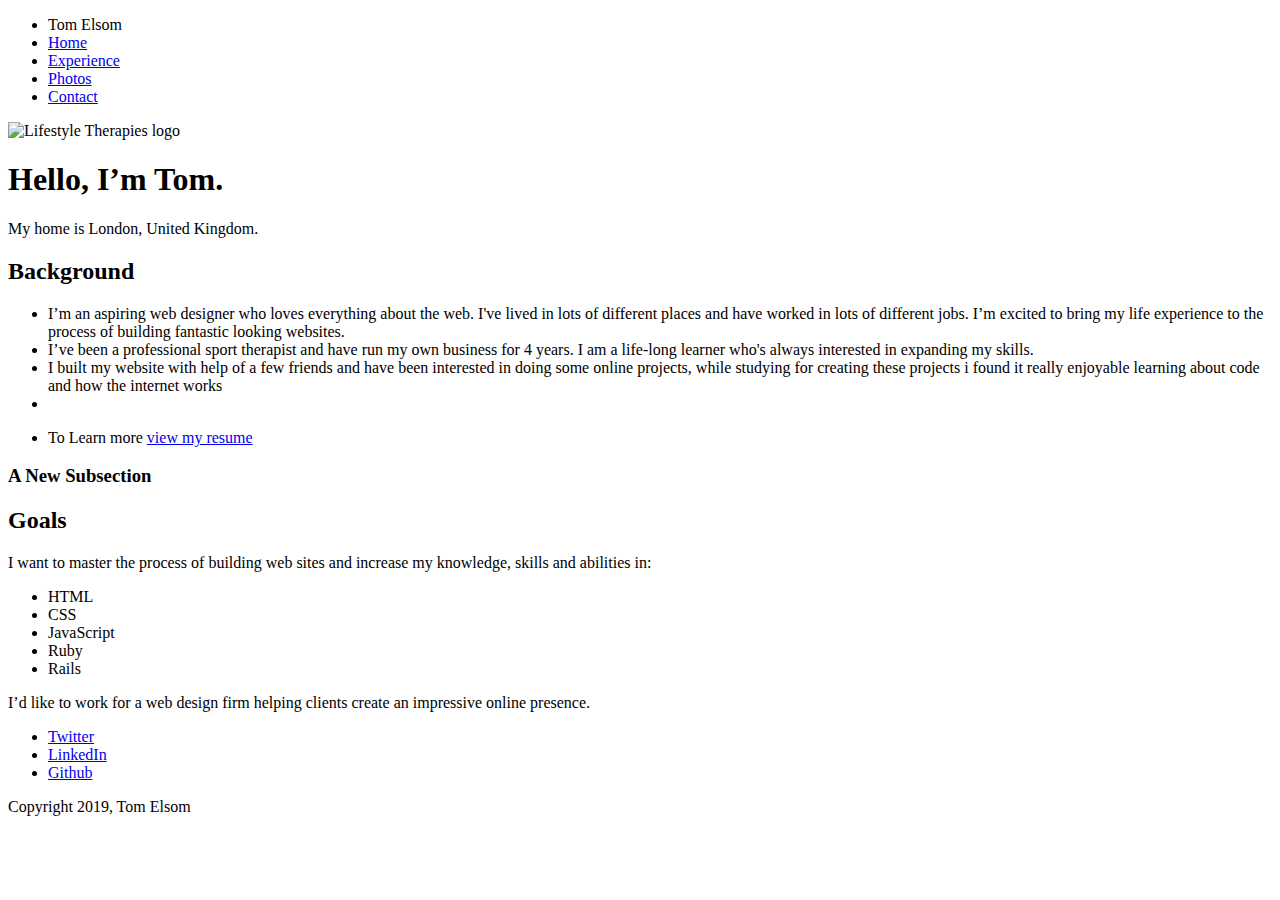
==== index.html @ 4ca05d4f "Tranfering initial project" ====
<!doctype html>
<html lang="en">
<head>
  <meta charset="utf-8">
  <title>Tom Elsom's Profile</title>
  <meta name="viewport" content="width=device-width, initial-scale=1.0">
  <link rel="stylesheet" href="styles.css">
  <link href="https://fonts.googleapis.com/css?family=Muli%7CRoboto:400,300,500,700,900" rel="stylesheet"></head>
  <body>

    <div class="main-nav">
        <ul class="nav">
          <li class="name">Tom Elsom</li>
          <li><a href="#">Home</a></li>
          <li><a href="resume.html">Experience</a></li>
          <li><a href="#">Photos</a></li>
          <li><a href="#">Contact</a></li>
        </ul>
    </div>

    <header>
      <img src="images 2/lifestyle_therapies_logo_CMYK.jpg" alt="Lifestyle Therapies logo" class="profile-image">
      <h1 class="tag name">Hello, I’m Tom.</h1>
      <p class="tag location">My home is London, United Kingdom.</p>
    </header>

    <main class="flex">
      <div class="card">
        <h2 class="card-title">Background</h2>
        <ul>
        <li>I’m an aspiring web designer who loves everything about the web. I've lived in lots of different places and have worked in lots of different jobs. I’m excited to bring my life experience to the process of building fantastic looking websites.</li>
        <li>I’ve been a professional sport therapist and have run my own business for 4 years. I am a life-long learner who's always interested in expanding my skills.</li>
          <li>I built my website with help of a few friends and have been interested in doing some online projects, while studying for creating these projects i found it really enjoyable learning about code and how the internet works</li>
          <li></li>
        </ul>
        <ul>
          <li>To Learn more <a href="resume.html">view my resume</a> </li>
        </ul>
        <h3>A New Subsection</h3>
      </div> 

      <div class="card">
        <h2 class="card-title">Goals</h2>
        <p>I want to master the process of building web sites and increase my knowledge, skills and abilities in:</p>
        <ul class="skills">
          <li>HTML</li>
          <li>CSS</li>
          <li>JavaScript</li>
          <li>Ruby</li>
          <li>Rails</li>
        </ul>
        <p>I’d like to work for a web design firm helping clients create an impressive online presence.</p>
      </div> 

    </main>
    <footer>
      <ul>
        <li><a href="twitter.com" class="social twitter">Twitter</a></li>
        <li><a href="#" class="social linkedin">LinkedIn</a></li>
        <li><a href="#" class="social github">Github</a></li>
      </ul>
      <p class="copyright">Copyright 2019, Tom Elsom</p>
    </footer>
  </body>
  </html>
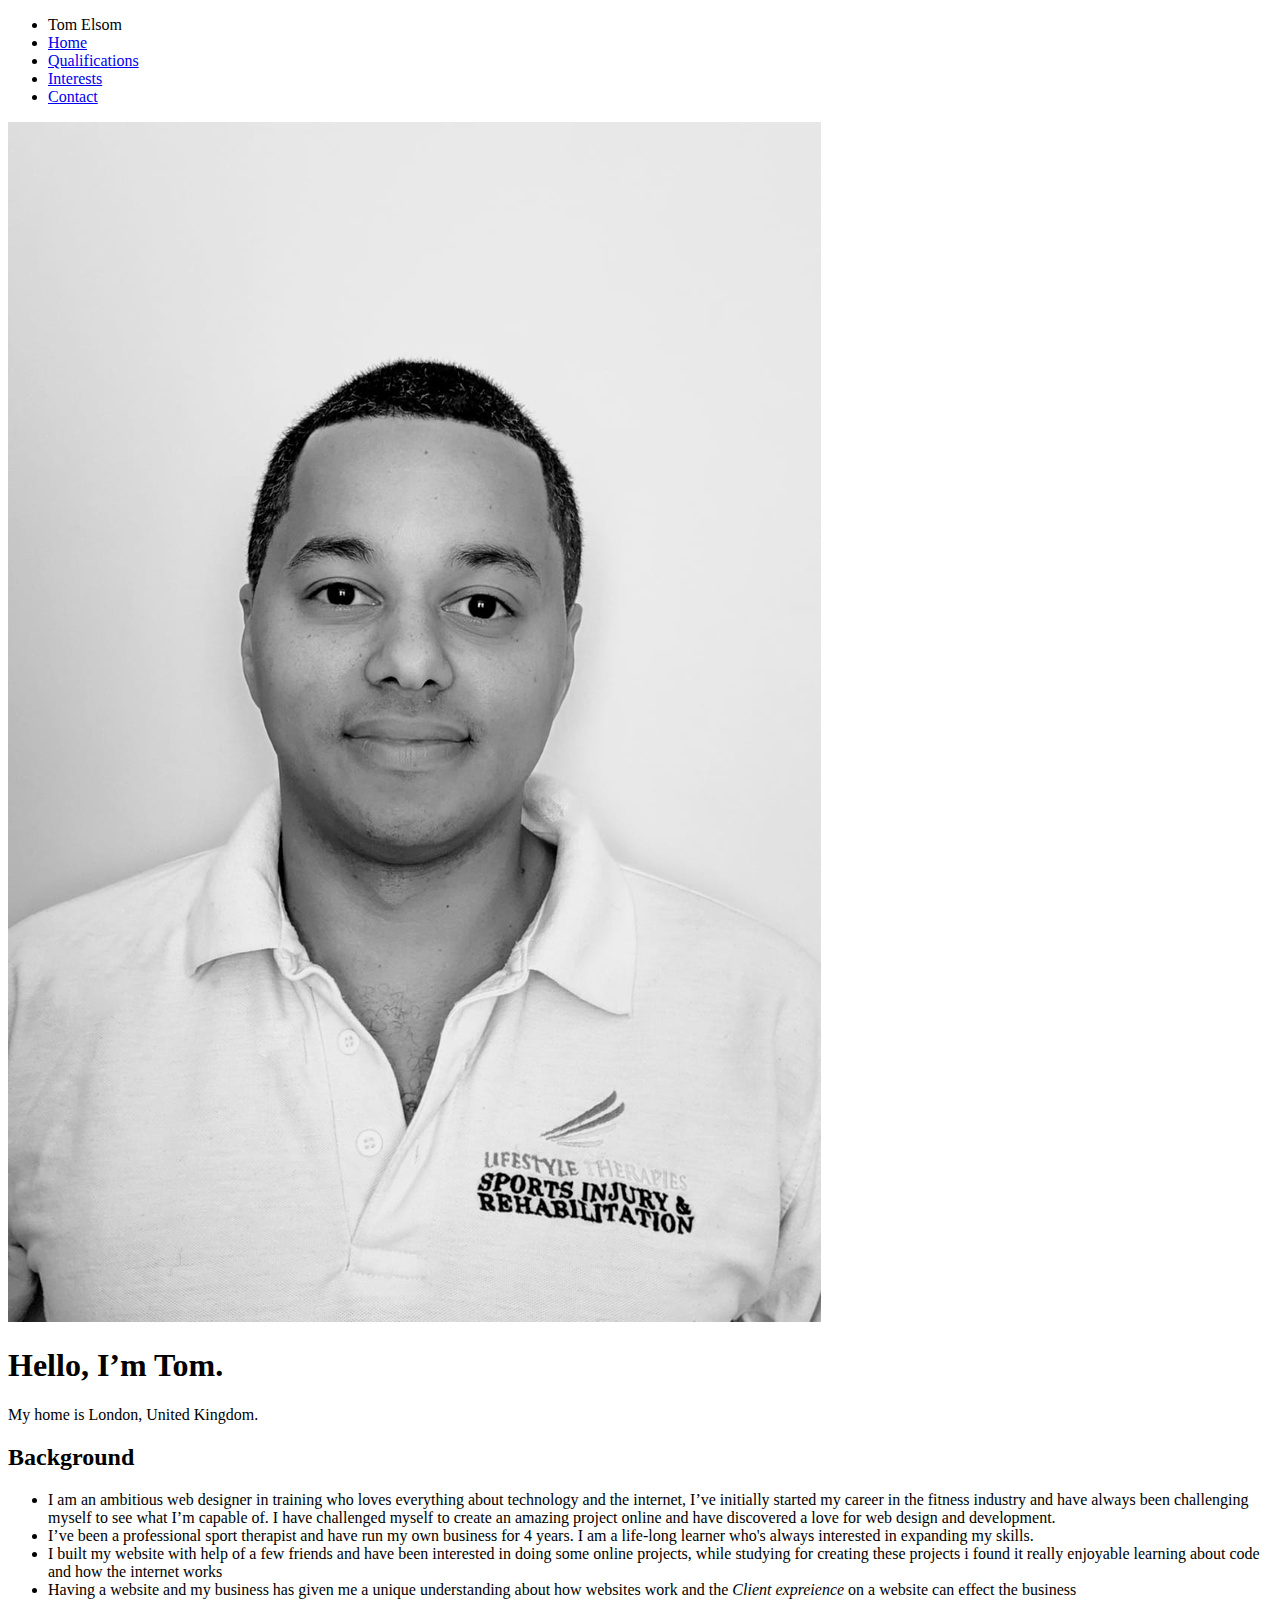
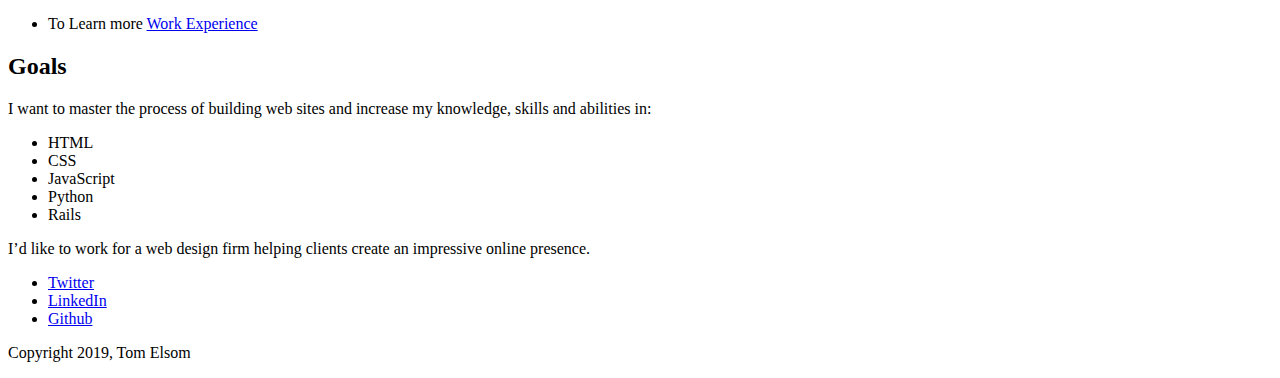
==== commit 51dfe29a: "update 2" ====
--- a/index.html
+++ b/index.html
@@ -11,32 +11,32 @@
     <div class="main-nav">
         <ul class="nav">
           <li class="name">Tom Elsom</li>
-          <li><a href="#">Home</a></li>
-          <li><a href="resume.html">Experience</a></li>
-          <li><a href="#">Photos</a></li>
-          <li><a href="#">Contact</a></li>
+          <li><a href="index.html">Home</a></li>
+          <li><a href="resume.html">Qualifications</a></li>
+          <li><a href="work.html">Interests</a></li>
+          <li><a href="contact.html">Contact</a></li>
         </ul>
     </div>
 
     <header>
-      <img src="images 2/lifestyle_therapies_logo_CMYK.jpg" alt="Lifestyle Therapies logo" class="profile-image">
+      <img src="images-2/rsz_profile_pic.jpg" alt="Picture of Tom" class="profile-image" title="Tom Elsom" >
       <h1 class="tag name">Hello, I’m Tom.</h1>
       <p class="tag location">My home is London, United Kingdom.</p>
     </header>
 
     <main class="flex">
       <div class="card">
-        <h2 class="card-title">Background</h2>
+        <h2 class="card-title"> Background</h2>
         <ul>
-        <li>I’m an aspiring web designer who loves everything about the web. I've lived in lots of different places and have worked in lots of different jobs. I’m excited to bring my life experience to the process of building fantastic looking websites.</li>
+        <li>I am an ambitious web designer in training who loves everything about technology and the internet, I’ve initially started my career in the fitness industry and have always been challenging myself to see what I’m capable of. I have challenged myself to create an amazing project online and have discovered a love for web design and development.</li>
         <li>I’ve been a professional sport therapist and have run my own business for 4 years. I am a life-long learner who's always interested in expanding my skills.</li>
           <li>I built my website with help of a few friends and have been interested in doing some online projects, while studying for creating these projects i found it really enjoyable learning about code and how the internet works</li>
-          <li></li>
+          <li>Having a website and my business has given me a unique understanding about how websites work and the <em>Client expreience</em> on a website can effect the business</li>
         </ul>
         <ul>
-          <li>To Learn more <a href="resume.html">view my resume</a> </li>
+          <li>To Learn more <a href="resume.html">Work Experience</a> </li>
         </ul>
-        <h3>A New Subsection</h3>
+        
       </div> 
 
       <div class="card">
@@ -46,7 +46,7 @@
           <li>HTML</li>
           <li>CSS</li>
           <li>JavaScript</li>
-          <li>Ruby</li>
+          <li>Python</li>
           <li>Rails</li>
         </ul>
         <p>I’d like to work for a web design firm helping clients create an impressive online presence.</p>
@@ -54,11 +54,11 @@
 
     </main>
     <footer>
-      <ul>
-        <li><a href="twitter.com" class="social twitter">Twitter</a></li>
-        <li><a href="#" class="social linkedin">LinkedIn</a></li>
-        <li><a href="#" class="social github">Github</a></li>
-      </ul>
+        <ul>
+            <li><a href="https://twitter.com/Lifestherapy" class="social twitter">Twitter</a></li>
+            <li><a href="https://www.linkedin.com/in/tom-elsom-aa0056193/" class="social linkedin">LinkedIn</a></li>
+            <li><a href="https://github.com/tomelsom01" class="social github">Github</a></li>
+          </ul>
       <p class="copyright">Copyright 2019, Tom Elsom</p>
     </footer>
   </body>
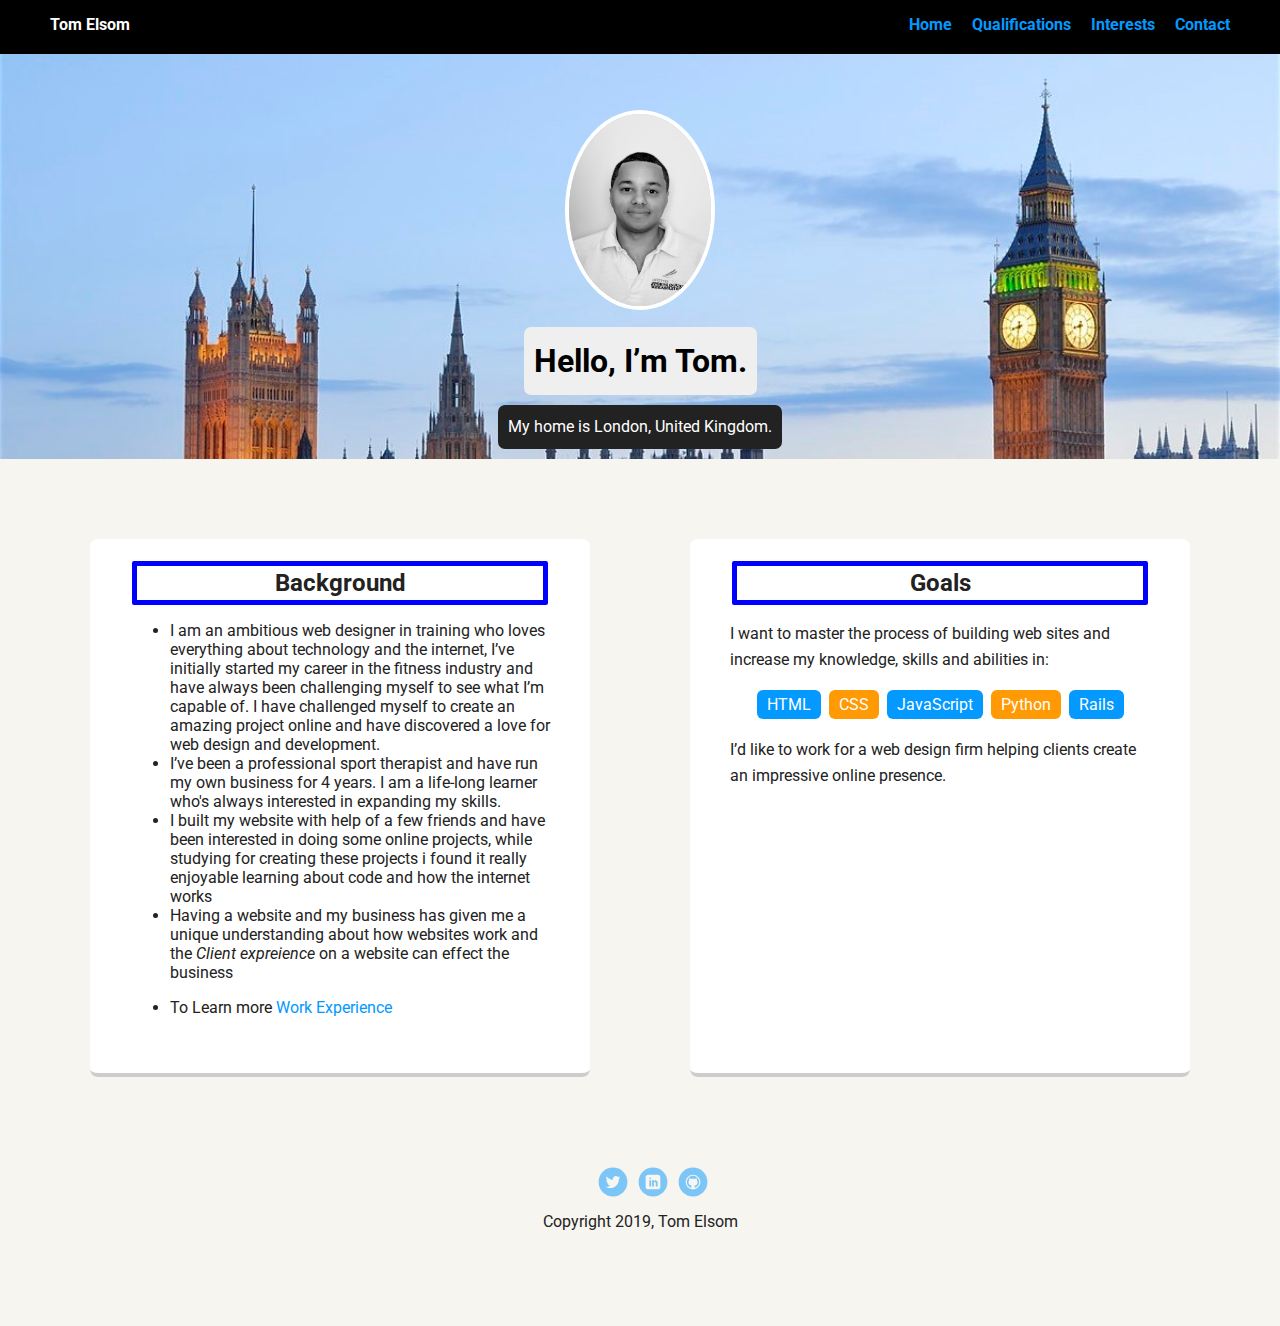
==== commit ddfe05c5: "updating style.css" ====
--- a/index.html
+++ b/index.html
@@ -4,7 +4,7 @@
   <meta charset="utf-8">
   <title>Tom Elsom's Profile</title>
   <meta name="viewport" content="width=device-width, initial-scale=1.0">
-  <link rel="stylesheet" href="styles.css">
+  <link rel="stylesheet" href="style.css">
   <link href="https://fonts.googleapis.com/css?family=Muli%7CRoboto:400,300,500,700,900" rel="stylesheet"></head>
   <body>
 
--- a/style.css
+++ b/style.css
@@ -0,0 +1,219 @@
+/* Global Layout Set-up */
+* { 
+    box-sizing: border-box;
+  }
+    
+  body {
+    margin: 0;
+    padding: 0;
+    text-align: center;
+    font-family: 'Roboto', sans-serif;
+    color: #222;
+    background: #f7f5f0;
+  }
+  /* Link Styles */
+  
+  a {
+    text-decoration: none;
+    color: #0499ff;
+  }
+  a:hover {
+    color: #6633ff;
+  }
+  
+  /* Section Styles */
+  
+  .main-nav {
+    width: 100%;
+    background: black;
+    min-height: 30px;
+    padding: 10px;
+    position: fixed;
+    text-align: center;
+  }
+  .nav {
+    display: flex;
+    justify-content: space-around;
+    font-weight: 700;
+    list-style-type: none;
+    margin: 0 auto;
+    padding: 0;
+  }
+  .nav .name {
+    display: none;
+  }
+  .nav li {
+    padding: 5px 10px 10px 10px;
+  }
+  .nav a {
+    transition: all .10s;
+  }
+  .nav a:hover {
+    color: white
+  }
+  
+  header {
+    text-align: center;
+    background: url('images-2/rsz_london_lets_try.jpg') no-repeat top center ;
+    background-size: cover;
+    overflow: hidden;
+    padding-top: 60px;
+  }
+  header {
+    line-height: 1.5;
+  }
+  header .profile-image {
+    margin-top: 50px;
+    width: 150px;
+    height: 200px;
+    border-radius: 60%;
+    border: 4px solid white;
+    transition: all .10s;
+  }
+  header .profile-image:hover {
+    transform: scale(1.5) rotate(60deg);
+  }
+  .tag {
+    background-color: #efefef;
+    color: black;
+    padding: 10px;
+    border-radius: 7px;
+    display: table;
+    margin: 10px auto;
+  } 
+  .location {
+    background-color: #222;
+    color: white;
+  }
+  .card {
+    margin: 30px;
+    padding: 20px 40px 40px;
+    max-width: 500px;
+    text-align: left;
+    background: #fff;
+    border-bottom: 4px solid #ccc;
+    border-radius: 8px;
+  }
+  .card:hover {
+    border-color: #0e0d0e;
+  }
+  
+  ul.skills {
+    padding: 0;
+    text-align: center;
+  }
+  
+  .skills li {
+    border-radius: 6px;
+    display: inline-block;
+    background: #ff9904;
+    color: white;
+    padding: 5px 10px;
+    margin: 2px;
+  }
+  
+  .skills li:nth-child(odd) {
+    background: #0399ff;
+  }
+  
+  footer {
+    width: 100%;
+    min-height: 30px;
+    padding: 20px 0 40px 20px;
+  }
+  
+  footer .copyright {
+    top: -8px;
+    margin-right: 20px;
+    font-size: .75em;
+  }
+  
+  footer ul {
+    list-style-type: none;
+    margin: 0;
+    padding: 0;
+  }
+  
+  footer ul li {
+    display: inline-block;
+  }
+  
+  a.social {
+    display: inline-block;
+    text-indent: -9999px;
+    margin-left: 5px;
+    width: 30px;
+    height: 30px;
+    background-size: 30px 30px;
+    opacity: .5;
+    transition: all .40s;
+    
+  }
+  a.twitter {
+    background-image: url(images-2/twitter.svg);
+  }
+  a.linkedin {
+    background-image: url(images-2/linkedin.svg);
+  }
+  a.github {
+    background-image: url(images-2/github.svg);
+  }
+  a.social:hover {
+    opacity: 1;
+  }
+  .clearfix {
+    clear: both;
+  }
+  
+  /* Styles for larger screens */
+  @media screen and (min-width: 720px) {
+    
+    .flex {
+        display: flex;
+        max-width: 1200px;
+        justify-content: space-around;
+        margin: 0 auto;
+    }
+  
+    header {
+      min-height: 450px;
+    }
+  
+    .nav {
+      max-width: 1200px;
+    }
+  
+    .nav .name {
+      display: block;
+      margin-right: auto;
+      color: white;
+    }
+  
+    main {
+      padding-top: 50px;
+    }
+  
+    main p {
+      line-height: 1.6em;
+    }
+  
+    footer {
+      font-size: 1.3em;
+      max-width: 1200px;
+      margin: 40px auto;
+    }
+  
+  }
+  
+  h3 {
+    color: blue;
+  }
+    
+  .card-title {
+  text-align: center;
+    border: solid blue 5px;
+    border-radius: 2px;
+  padding: 3px;
+    margin: 2px;
+  }
+    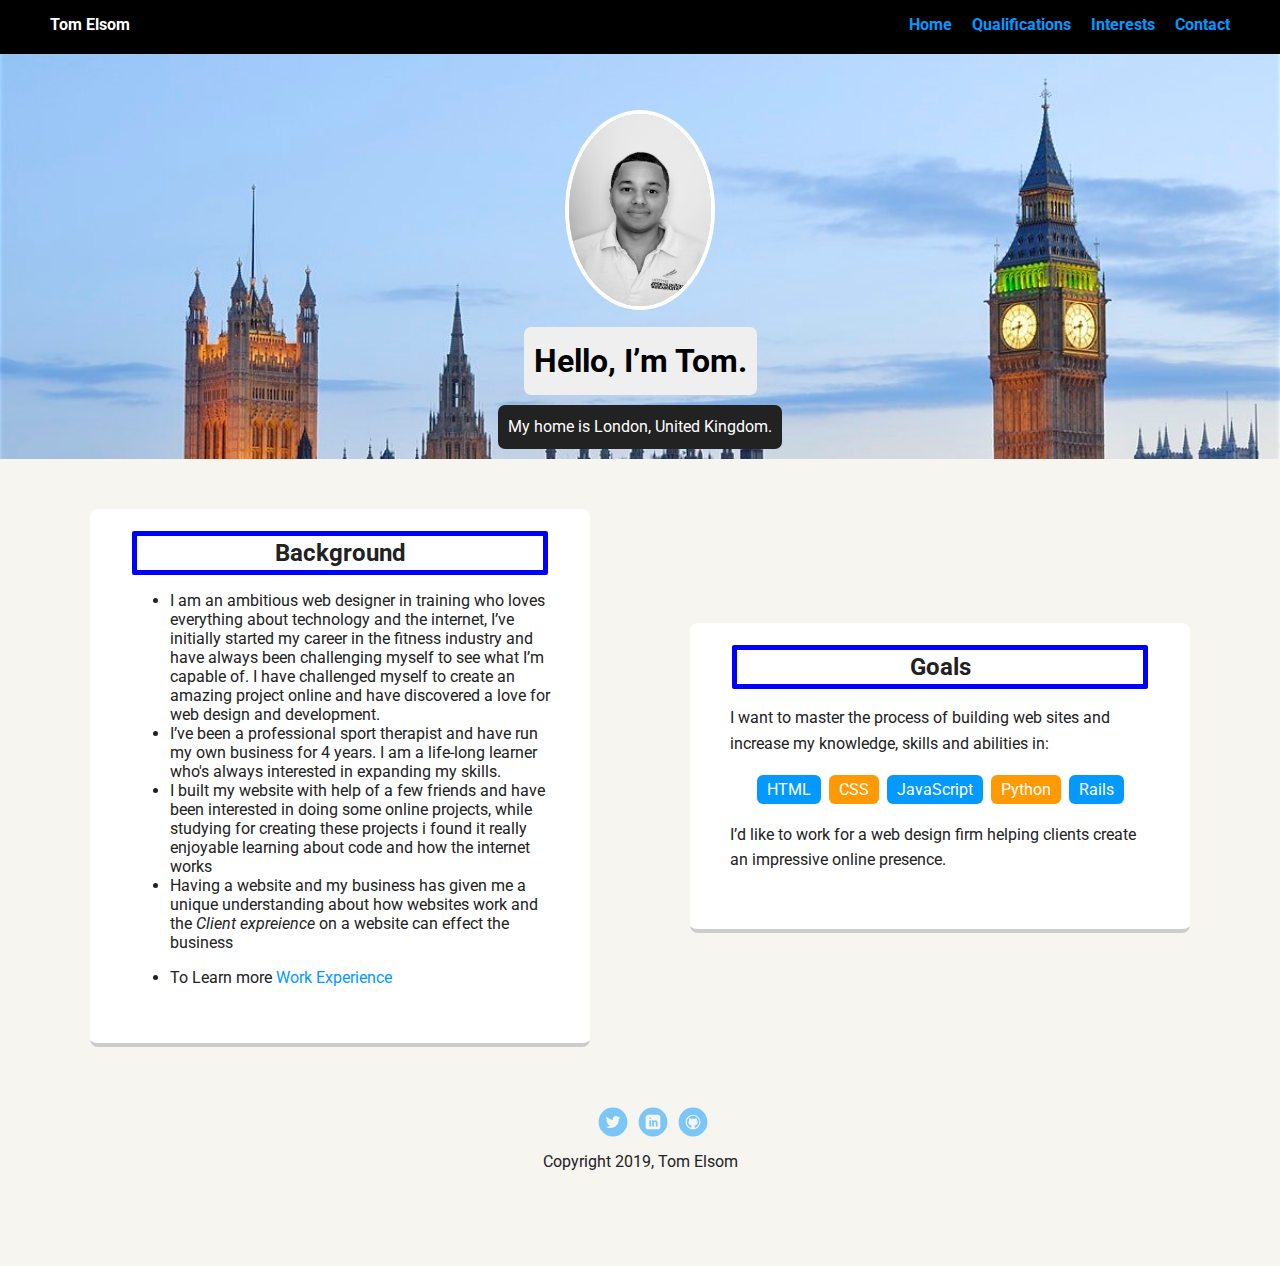
==== commit 53ed25bf: "Changing the div to nav class and added margin: auto" ====
--- a/index.html
+++ b/index.html
@@ -7,17 +7,17 @@
   <link rel="stylesheet" href="style.css">
   <link href="https://fonts.googleapis.com/css?family=Muli%7CRoboto:400,300,500,700,900" rel="stylesheet"></head>
   <body>
-
-    <div class="main-nav">
-        <ul class="nav">
-          <li class="name">Tom Elsom</li>
-          <li><a href="index.html">Home</a></li>
-          <li><a href="resume.html">Qualifications</a></li>
-          <li><a href="work.html">Interests</a></li>
-          <li><a href="contact.html">Contact</a></li>
-        </ul>
-    </div>
-
+    <nav class="main-nav">
+        
+            <ul class="nav">
+            <li class="name">Tom Elsom</li>
+            <li><a href="index.html">Home</a></li>
+            <li><a href="resume.html">Qualifications</a></li>
+            <li><a href="work.html">Interests</a></li>
+            <li><a href="contact.html">Contact</a></li>
+            </ul>
+        
+    </nav>
     <header>
       <img src="images-2/rsz_profile_pic.jpg" alt="Picture of Tom" class="profile-image" title="Tom Elsom" >
       <h1 class="tag name">Hello, I’m Tom.</h1>
@@ -25,7 +25,7 @@
     </header>
 
     <main class="flex">
-      <div class="card">
+      <article class="card">
         <h2 class="card-title"> Background</h2>
         <ul>
         <li>I am an ambitious web designer in training who loves everything about technology and the internet, I’ve initially started my career in the fitness industry and have always been challenging myself to see what I’m capable of. I have challenged myself to create an amazing project online and have discovered a love for web design and development.</li>
@@ -37,9 +37,9 @@
           <li>To Learn more <a href="resume.html">Work Experience</a> </li>
         </ul>
         
-      </div> 
+    </article> 
 
-      <div class="card">
+      <section class="card">
         <h2 class="card-title">Goals</h2>
         <p>I want to master the process of building web sites and increase my knowledge, skills and abilities in:</p>
         <ul class="skills">
@@ -50,7 +50,7 @@
           <li>Rails</li>
         </ul>
         <p>I’d like to work for a web design firm helping clients create an impressive online presence.</p>
-      </div> 
+    </section> 
 
     </main>
     <footer>
--- a/style.css
+++ b/style.css
@@ -86,7 +86,7 @@
     color: white;
   }
   .card {
-    margin: 30px;
+    margin: auto;
     padding: 20px 40px 40px;
     max-width: 500px;
     text-align: left;
